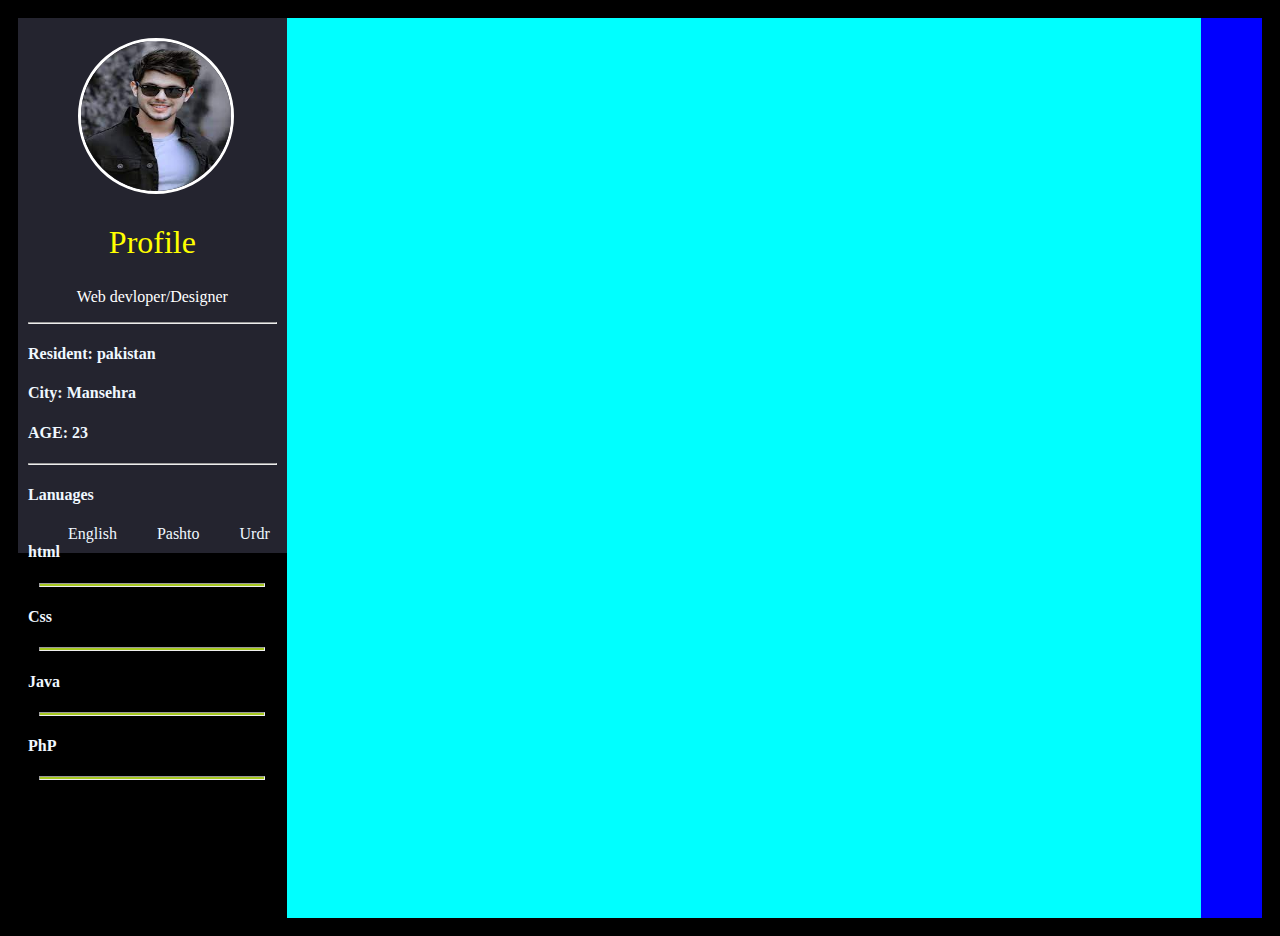
==== index2.html @ 444e37bb "new index" ====
<!DOCTYPE html>
<html lang="en">
  <head>
    <meta charset="UTF-8" />
    <meta http-equiv="X-UA-Compatible" content="IE=edge" />
    <meta name="viewport" content="width=0, initial-scale=1.0" />
    <title>Document</title>
    <link rel="stylesheet" href="./stylenew.css" />
  </head>

  <body>
    <div class="container">
      <!-- for the profile div  -->
      <div class="profile">
        <div class="profile-pic">
          <img class="profile-img" src="images/download.jpg" alt="" />
          <h1>Profile</h1>
          <h3 class="text">Web devloper/Designer</h3>
          <hr />
          <div class="profile-content">
            <h4>Resident: <span>pakistan</span></h4>
            <h4>City: <span>Mansehra</span></h4>
            <h4>AGE: <span>23</span></h4>
            <hr />
            <h4>Lanuages</h4>
            <ul>
              English
            </ul>
            <ul>
              Pashto
            </ul>
            <ul>
              Urdr
            </ul>
            <h4>html</h4>
            <hr class="line">
            <h4>Css</h4>
            <hr class="line">
            <h4>Java</h4>
            <hr class="line">
            <h4>PhP</h4>
            <hr class="line">
          </div>
        </div>
      </div>

      <!-- for the main information  -->
      <div class="maindiv"></div>
      <!-- for the side navigation  -->
      <div class="navbar"></div>
    </div>
  </body>
</html>
---- stylenew.css ----
body{
    background-color: black;
}
.container{
    display: flex;
    padding: 10px;
}
.profile{
    width: 20%;
    height: 100%;
    background-color: #24242F;
    padding: 10px;
    opacity: 2;
}
.maindiv{
    width: 75%;
    height: 100hv;
    background-color: aqua;

}
.navbar{
    width: 5%;
    height: 100vh;
    background-color: blue;
}
/* profile css  */
.profile-pic{
    width: 100%;
    height: 200px;

    /* position: fixed; */
}
.profile-img{
    width: 150px;
    height: 150px;
    border-radius: 100%;
    border: 3px solid white;
    margin: 10px 50px;
    margin-bottom: 0;   
}
h1{
    color: yellow;
    text-align: center;
    padding: 5px;
    font-weight: 400;
    
}
.text{
    color: white;
    font-size: medium;
    text-align: center;
    font-weight: 300;
    margin-top: 0;
}
/* content of the profile  */
.profile-content{
    color: aliceblue;
margin-top: 0;
}
ul{
    float: left;
    margin: 0;
}
.line{
    width: 90%;
    height: 2px;
    background-color: rgb(167, 201, 32);
}
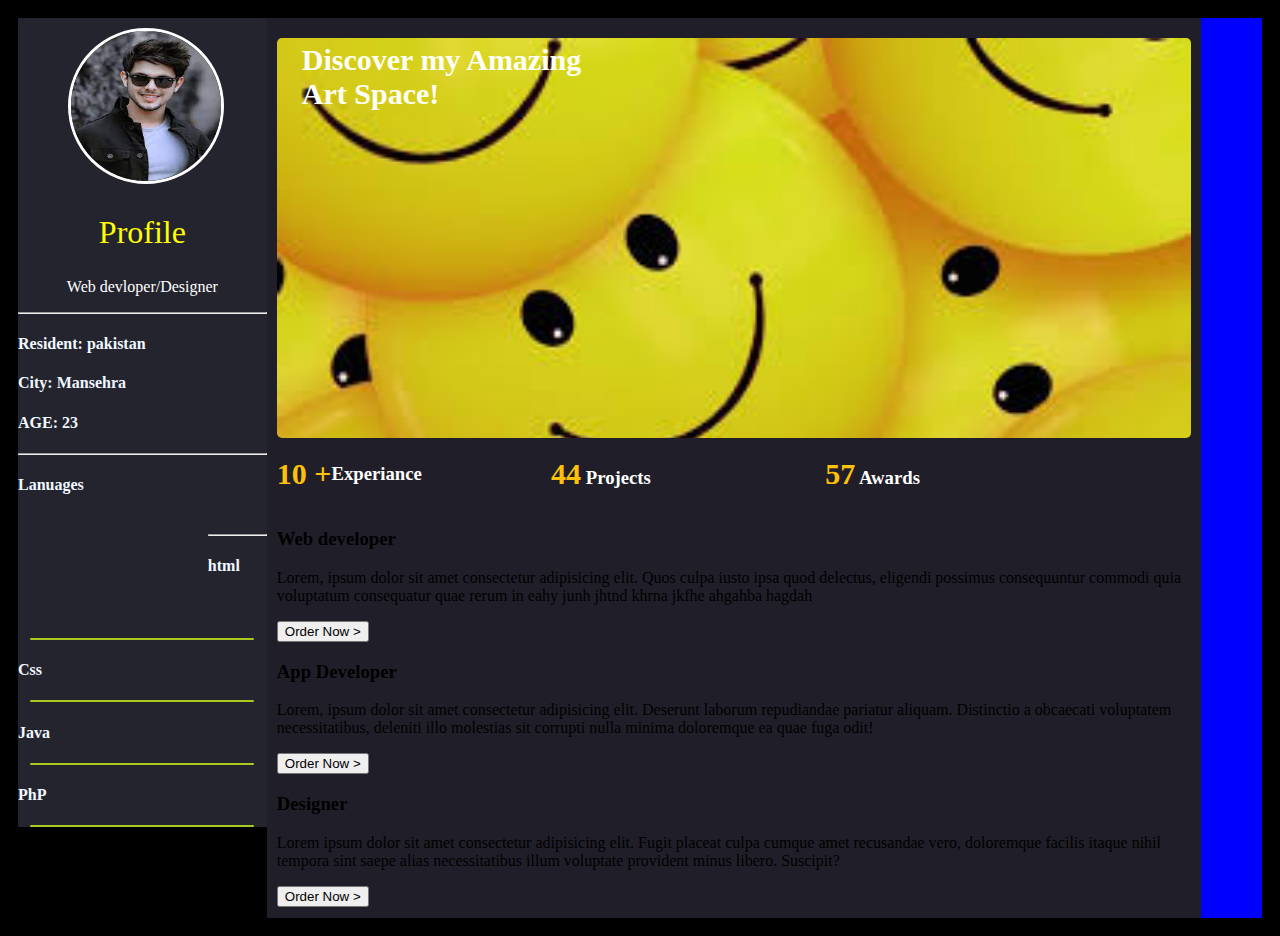
==== commit e9c8ab19: "images and icon" ====
--- a/index2.html
+++ b/index2.html
@@ -5,12 +5,27 @@
     <meta http-equiv="X-UA-Compatible" content="IE=edge" />
     <meta name="viewport" content="width=0, initial-scale=1.0" />
     <title>Document</title>
+    <!-- link of boot strip -->
+    <link
+      href="https://cdn.jsdelivr.net/npm/bootstrap@5.0.2/dist/css/bootstrap.min.css"
+      rel="stylesheet"
+      integrity="sha384-EVSTQN3/azprG1Anm3QDgpJLIm9Nao0Yz1ztcQTwFspd3yD65VohhpuuCOmLASjC"
+      crossorigin="anonymous"
+    />
+    <!-- link of bootsricpt js -->
+    <script
+      src="https://cdn.jsdelivr.net/npm/bootstrap@5.0.2/dist/js/bootstrap.bundle.min.js"
+      integrity="sha384-MrcW6ZMFYlzcLA8Nl+NtUVF0sA7MsXsP1UyJoMp4YLEuNSfAP+JcXn/tWtIaxVXM"
+      crossorigin="anonymous"
+    ></script>
+
     <link rel="stylesheet" href="./stylenew.css" />
+    <link rel="stylesheet" href="style/stylemain.css" />
   </head>
 
   <body>
     <div class="container">
-      <!-- for the profile div  -->
+      <!-- for the profile div  --> 
       <div class="profile">
         <div class="profile-pic">
           <img class="profile-img" src="images/download.jpg" alt="" />
@@ -32,20 +47,108 @@
             <ul>
               Urdr
             </ul>
-            <h4>html</h4>
-            <hr class="line">
-            <h4>Css</h4>
-            <hr class="line">
-            <h4>Java</h4>
-            <hr class="line">
-            <h4>PhP</h4>
-            <hr class="line">
+            <div class="coding-languages">
+              <hr />
+              <h4>html</h4>
+              <hr class="line" />
+              <h4>Css</h4>
+              <hr class="line" />
+              <h4>Java</h4>
+              <hr class="line" />
+              <h4>PhP</h4>
+              <hr class="line" />
+            </div>
+          </div>
+        </div>
+      </div> 
+    
+
+
+      <!-- for the main information  -->
+      <div class="maindiv">
+        <div class="top-img">
+        <h1 class="image-text">
+          <span> Discover my Amazing <br />Art Space! </span>
+        </h1>
+      </div>
+        <div class="feed-back">
+          <div>
+            <span>10 +</span>
+            <h3>Experiance</h3>
+          </div>
+          <div>
+            <h3>
+              <span>44</span>
+              Projects
+            </h3>
+          </div>
+          <div>
+            <h3>
+              <span>57</span>
+              Awards
+            </h3>
+          </div>
+        </div>
+        <div class="row">
+          <div class="pricing-colum col-lg-4 col-md-6">
+            <div class="card">
+              <div class="card-header">
+                <h3>Web developer</h3>
+              </div>
+              <div class="card-body">
+                <p>
+                  Lorem, ipsum dolor sit amet consectetur adipisicing elit. Quos
+                  culpa iusto ipsa quod delectus, eligendi possimus consequuntur
+                  commodi quia voluptatum consequatur quae rerum in eahy junh
+                  jhtnd khrna jkfhe ahgahba hagdah
+                </p>
+                <button type="button" class="btn btn-lg btn-block btn-warning">
+                  Order Now >
+                </button>
+              </div>
+            </div>
+          </div>
+
+          <div class="pricing-colum col-lg-4 col-md-6">
+            <div class="card">
+              <div class="card-header">
+                <h3>App Developer</h3>
+              </div>
+              <div class="card-body">
+                <p>
+                  Lorem, ipsum dolor sit amet consectetur adipisicing elit.
+                  Deserunt laborum repudiandae pariatur aliquam. Distinctio a
+                  obcaecati voluptatem necessitatibus, deleniti illo molestias
+                  sit corrupti nulla minima doloremque ea quae fuga odit!
+                </p>
+                <button type="button" class="btn btn-lg btn-block btn-warning">
+                  Order Now >
+                </button>
+              </div>
+            </div>
+          </div>
+
+          <div class="pricing-colum col-lg-4">
+            <div class="card">
+              <div class="card-header">
+                <h3>Designer</h3>
+              </div>
+              <div class="card-body">
+                <p>
+                  Lorem ipsum dolor sit amet consectetur adipisicing elit. Fugit
+                  placeat culpa cumque amet recusandae vero, doloremque facilis
+                  itaque nihil tempora sint saepe alias necessitatibus illum
+                  voluptate provident minus libero. Suscipit?
+                </p>
+                <button type="button" class="btn btn-lg btn-block btn-warning">
+                  Order Now >
+                </button>
+              </div>
+            </div>
           </div>
         </div>
       </div>
 
-      <!-- for the main information  -->
-      <div class="maindiv"></div>
       <!-- for the side navigation  -->
       <div class="navbar"></div>
     </div>
--- a/stylenew.css
+++ b/stylenew.css
@@ -4,19 +4,14 @@
 .container{
     display: flex;
     padding: 10px;
+    margin: 0;
+    
 }
 .profile{
     width: 20%;
     height: 100%;
-    background-color: #24242F;
-    padding: 10px;
+    background-color: #24242F;   
     opacity: 2;
-}
-.maindiv{
-    width: 75%;
-    height: 100hv;
-    background-color: aqua;
-
 }
 .navbar{
     width: 5%;
@@ -57,12 +52,24 @@
     color: aliceblue;
 margin-top: 0;
 }
-ul{
+ul {
     float: left;
-    margin: 0;
+    margin-top: 20px;
+    font-size: larger;
+    justify-content: space-between;
+    color: aliceblue;
+  }
+.coding-languages{
+    margin-top: 40px;
+    background-color:#24242F;
+    width: 100%;
+    position: relative;
+    z-index: 1;
 }
 .line{
     width: 90%;
     height: 2px;
     background-color: rgb(167, 201, 32);
-}+    border: none;
+    border-radius: 5px;
+}
--- a/style/stylemain.css
+++ b/style/stylemain.css
@@ -0,0 +1,40 @@
+.maindiv{
+    width: 75%;
+    height: 100hv;
+    background-color: #201F29;
+    padding: 0 10px;
+    
+}
+.top-img{
+    background-image: url(/images/smiley.jpg);
+    background-size: cover;
+    background-repeat: no-repeat;
+    height: 400px;
+    border-radius: 5px;
+
+}
+.image-text{
+    color: rgb(255, 255, 245);
+    font-size: 30px;
+    font-weight: 800;
+    text-align: left;
+    margin-left: 20px;
+
+}
+.feed-back {
+     display: flex;
+  }
+  .feed-back div {
+    display: flex;
+    align-items: center;
+    width: 30%;
+    color: #fff;
+  }
+  .feed-back div h3 {
+    text-align: center;
+  }
+  .feed-back div span {
+    color: #ffc107;
+    font-size: 30px;
+    font-weight: bold;
+  } 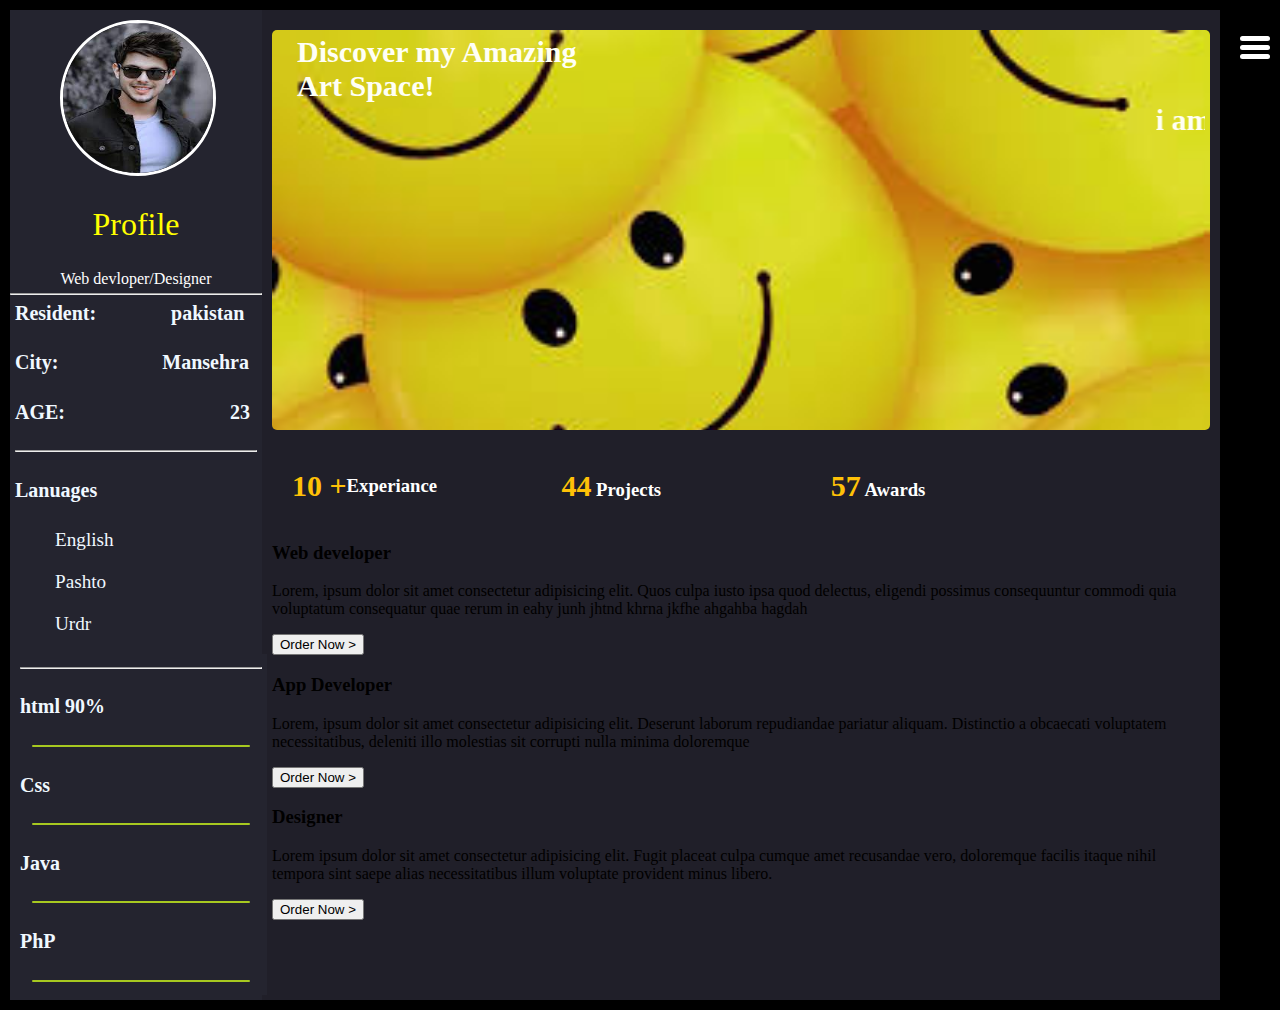
==== commit 5ff15bb6: "navbar added" ====
--- a/index2.html
+++ b/index2.html
@@ -19,58 +19,58 @@
       crossorigin="anonymous"
     ></script>
 
-    <link rel="stylesheet" href="./stylenew.css" />
+    <link rel="stylesheet" href="./profile.css" />
     <link rel="stylesheet" href="style/stylemain.css" />
   </head>
 
   <body>
-    <div class="container">
-      <!-- for the profile div  --> 
+    <div class="containers">
+      <!-- for the profile div  -->
       <div class="profile">
         <div class="profile-pic">
           <img class="profile-img" src="images/download.jpg" alt="" />
           <h1>Profile</h1>
           <h3 class="text">Web devloper/Designer</h3>
           <hr />
-          <div class="profile-content">
-            <h4>Resident: <span>pakistan</span></h4>
-            <h4>City: <span>Mansehra</span></h4>
-            <h4>AGE: <span>23</span></h4>
+        </div>
+        <div class="profile-content">
+          <h4>Resident: <span class="span-pakistan">pakistan</span></h4>
+          <h4>City: <span class="span-mansehra">Mansehra</span></h4>
+          <h4>AGE: <span class="span-23">23</span></h4>
+          <hr />
+          <h4>Lanuages</h4>
+          <ul>
+            English
+          </ul>
+          <ul>
+            Pashto
+          </ul>
+          <ul>
+            Urdr
+          </ul>
+          
+          <div class="coding-languages">
             <hr />
-            <h4>Lanuages</h4>
-            <ul>
-              English
-            </ul>
-            <ul>
-              Pashto
-            </ul>
-            <ul>
-              Urdr
-            </ul>
-            <div class="coding-languages">
-              <hr />
-              <h4>html</h4>
-              <hr class="line" />
-              <h4>Css</h4>
-              <hr class="line" />
-              <h4>Java</h4>
-              <hr class="line" />
-              <h4>PhP</h4>
-              <hr class="line" />
-            </div>
+            <h4>html <span>90%</span> </h4>
+            <hr class="line" />
+            <h4>Css</h4>
+            <hr class="line" />
+            <h4>Java</h4>
+            <hr class="line" />
+            <h4>PhP</h4>
+            <hr class="line" />
           </div>
         </div>
-      </div> 
-    
-
+      </div>
 
       <!-- for the main information  -->
       <div class="maindiv">
         <div class="top-img">
-        <h1 class="image-text">
-          <span> Discover my Amazing <br />Art Space! </span>
-        </h1>
-      </div>
+          <h1 class="image-text">
+            <span> Discover my Amazing <br />Art Space! <br><marquee behavior="" direction="libero">i am a web developer</marquee> </span>
+            
+          </h1>
+        </div>
         <div class="feed-back">
           <div>
             <span>10 +</span>
@@ -119,7 +119,7 @@
                   Lorem, ipsum dolor sit amet consectetur adipisicing elit.
                   Deserunt laborum repudiandae pariatur aliquam. Distinctio a
                   obcaecati voluptatem necessitatibus, deleniti illo molestias
-                  sit corrupti nulla minima doloremque ea quae fuga odit!
+                  sit corrupti nulla minima doloremque 
                 </p>
                 <button type="button" class="btn btn-lg btn-block btn-warning">
                   Order Now >
@@ -138,7 +138,7 @@
                   Lorem ipsum dolor sit amet consectetur adipisicing elit. Fugit
                   placeat culpa cumque amet recusandae vero, doloremque facilis
                   itaque nihil tempora sint saepe alias necessitatibus illum
-                  voluptate provident minus libero. Suscipit?
+                  voluptate provident minus libero.
                 </p>
                 <button type="button" class="btn btn-lg btn-block btn-warning">
                   Order Now >
@@ -150,7 +150,21 @@
       </div>
 
       <!-- for the side navigation  -->
-      <div class="navbar"></div>
+      <div id="navigation">
+      <div id="menu" onclick="onclickMenu()">
+        <div id="bar1" class="bar"></div>
+        <div id="bar2" class="bar"></div>
+        <div id="bar3" class="bar"></div>
+      </div>
+            <ul class="nav" id="nav">
+              <li><a href="">Home</a></li>
+              <li><a href="">About us</a></li>
+              <li><a href="">Contact</a></li>
+              <li><a href="">Gallary</a></li>
+            </ul>
+
+      </div>
+      <script src="/script.js"></script>
     </div>
   </body>
 </html>
--- a/profile.css
+++ b/profile.css
@@ -0,0 +1,220 @@
+body{
+    background-color: black;
+    margin: 0;
+    padding: 0;
+}
+.containers{
+    display: flex;
+    padding: 10px;
+    margin: 0;
+    
+}
+.profile{
+    width: 20%;
+    height: 100%;
+    background-color: #24242F;   
+    opacity: 2;
+}
+.nav-bar{
+    width: 5%;
+    height: 100vh;
+    background-color:#24242F;
+}
+/* profile css  */
+.profile-pic{
+    width: 100%;
+    height: 200px;
+
+    /* position: fixed; */
+}
+.profile-img{
+    width: 150px;
+    height: 150px;
+    border-radius: 100%;
+    border: 3px solid white;
+    margin: 10px 50px;
+    margin-bottom: 0;   
+}
+h1{
+    color: yellow;
+    text-align: center;
+    padding: 5px;
+    font-weight: 400;
+    
+}
+.text{
+    color: white;
+    font-size: medium;
+    text-align: center;
+    font-weight: 300;
+    margin-top: 0;
+    margin-bottom: -3px;
+}
+/* content of the profile  */
+.profile-content{
+    color: aliceblue;
+margin-top: 60px;
+padding: 5px;
+}
+h4{
+    font-size: 20px;
+}
+.span{
+    margin-left: 30PX;
+}
+.span-pakistan{
+    margin-left: 70px;
+}
+.span-mansehra{
+    margin-left: 99px;
+}
+.span-23{
+    margin-left: 160px;
+}
+ul{
+display: flex;
+flex-direction: row;
+    margin-top: 20px;
+    font-size: larger;
+    justify-content: space-between;
+    color: aliceblue;
+ }
+ .languages{
+    display: flex;
+    flex-direction: row;
+ } 
+.coding-languages{
+    background-color:#24242F;
+    width: 100%;
+    position: relative;
+    padding: 5px;
+    z-index: 1;
+}
+.line{
+    width: 90%;
+    height: 2px;
+    background-color: rgb(167, 201, 32);
+    border: none;
+    border-radius: 5px;
+}
+/* // centeral div css */
+.maindiv{
+    width: 75%;
+    height: 100hv;
+    background-color: #201F29;
+    padding: 0 10px;
+    
+}
+.top-img{
+    background-image: url(/images/smiley.jpg);
+    background-size: cover;
+    background-repeat: no-repeat;
+    height: 400px;
+    border-radius: 5px;
+
+}
+.image-text{
+    color: rgb(255, 255, 245);
+    font-size: 30px;
+    font-weight: 800;
+    text-align: left;
+    margin-left: 20px;
+
+}
+.feed-back {
+     display: flex;
+     margin: 20px;
+  }
+  .feed-back div {
+    display: flex;
+    align-items: center;
+    width: 30%;
+    color: #fff;
+  }
+  .feed-back div h3 {
+    text-align: center;
+  }
+  .feed-back div span {
+    color: #ffc107;
+    font-size: 30px;
+    font-weight: bold;
+  } 
+  /* nav bar css  */
+  #menu{
+    width: 30px;
+    height: 35px;
+    margin: 30px 0 20px 20px;
+    cursor: pointer;
+    z-index: 100;
+}
+.bar{
+    height: 5px;
+    width:100;
+    background-color: #fff;
+    display: block;
+    border-radius: 5px;
+    transition: 0.3s ease;
+}
+#bar1{
+    transform: translateY(-4px);
+}
+#bar3{
+    transform: translateY(4px);
+}
+.nav li a{
+    color: #fff;
+    text-decoration: none;     
+}
+.nav li a:hover{
+    border: 1px solid #fff;
+    padding: 10px 5px;
+}
+.nav li{
+    list-style: none;
+    padding: 16px 0;
+
+}
+.nav{
+    padding: 0;
+    margin: 0 20px;
+    transition: 1s ease;
+    display: none;
+}
+.icon .bar{
+    background-color: #fff;
+
+}
+.icon #bar1{
+    transform: translateY(4px) rotate(-45deg);
+}
+.icon #bar3{
+    transform: translateY(-6px) rotate(45deg);
+}
+.icon #bar2{
+   opacity: 0 ;
+}
+.change{
+background-color: #141110;
+height: 100vh;
+margin: 0;
+position: absolute;
+font-size: 30px;
+top: 0;
+z-index: -100;
+width: 20%;
+display: flex;
+flex-direction: column;
+align-items: center;
+justify-content: center;
+
+}
+@media only screen and (max-width:1000px) {
+    .change{
+        width: 40%;
+    }
+}
+@media only screen and (max-width:500px) {
+    .change{
+        width: 100%;
+    }
+}